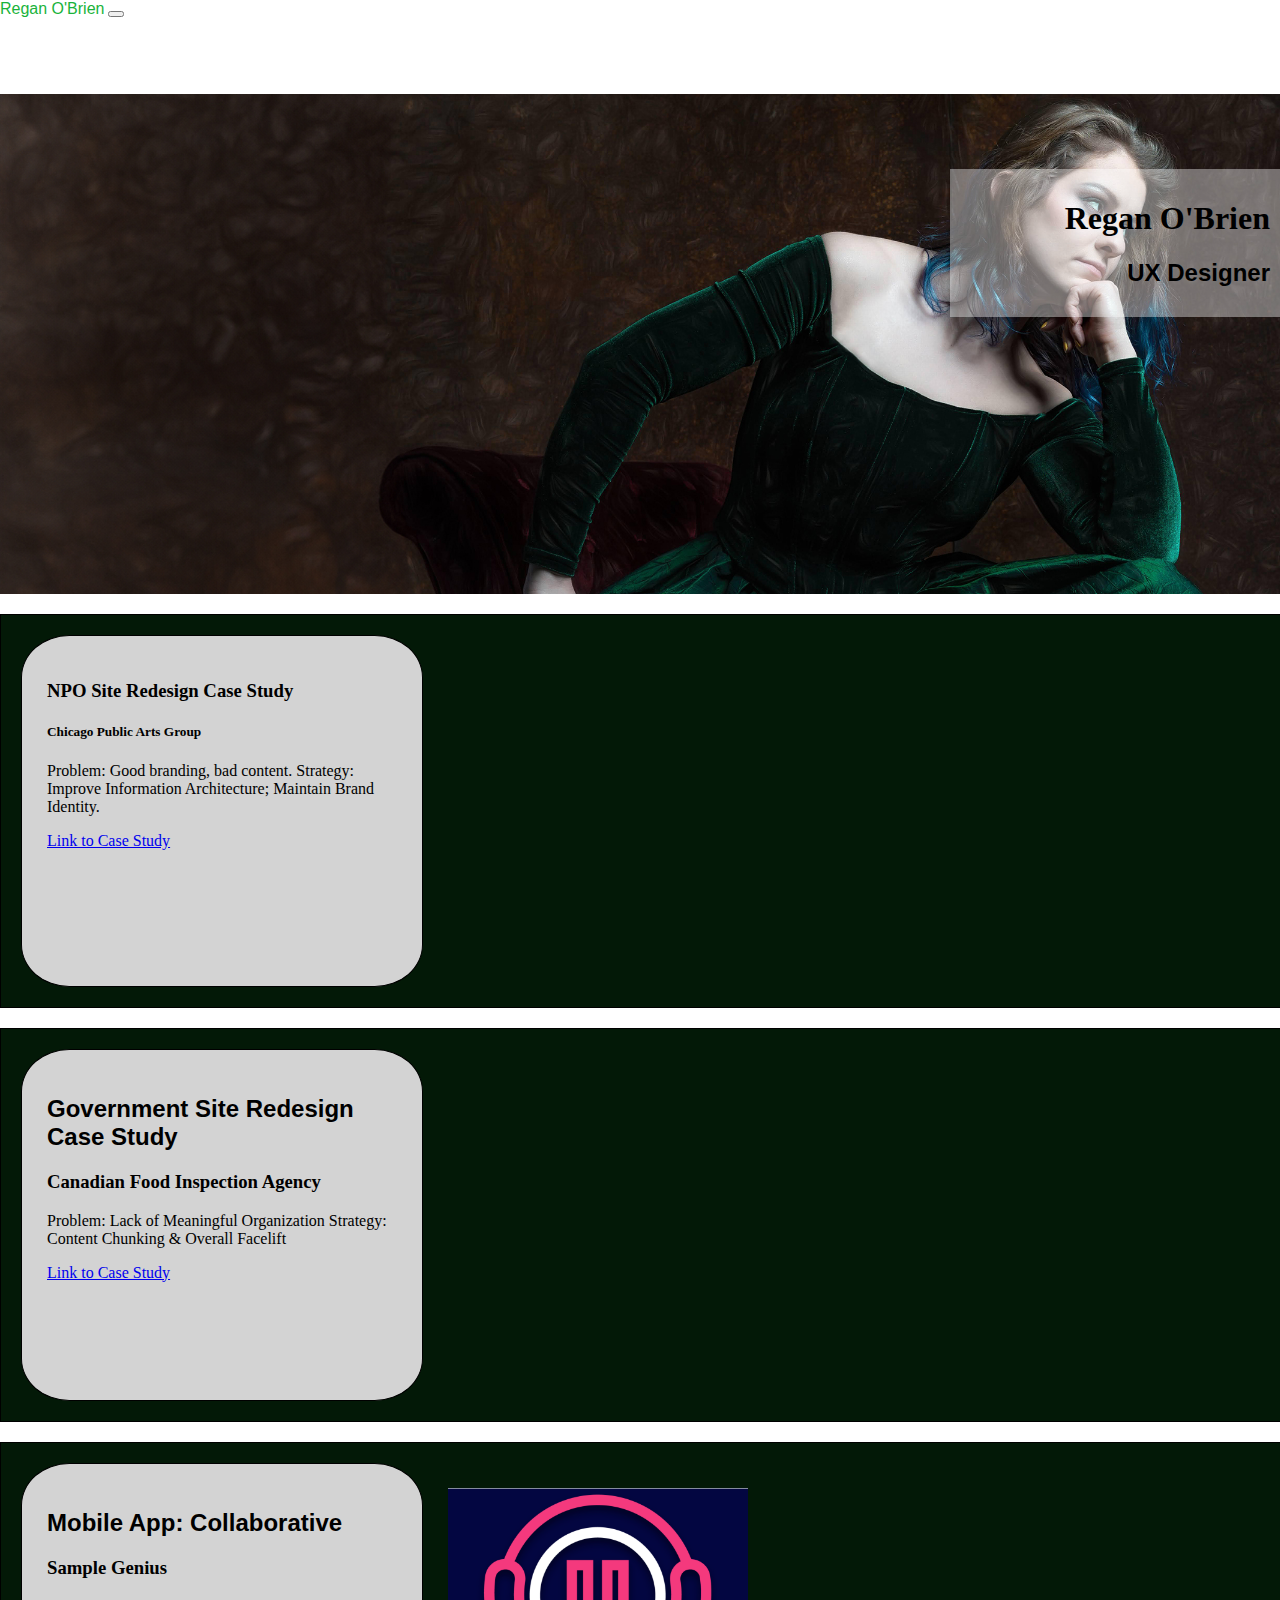
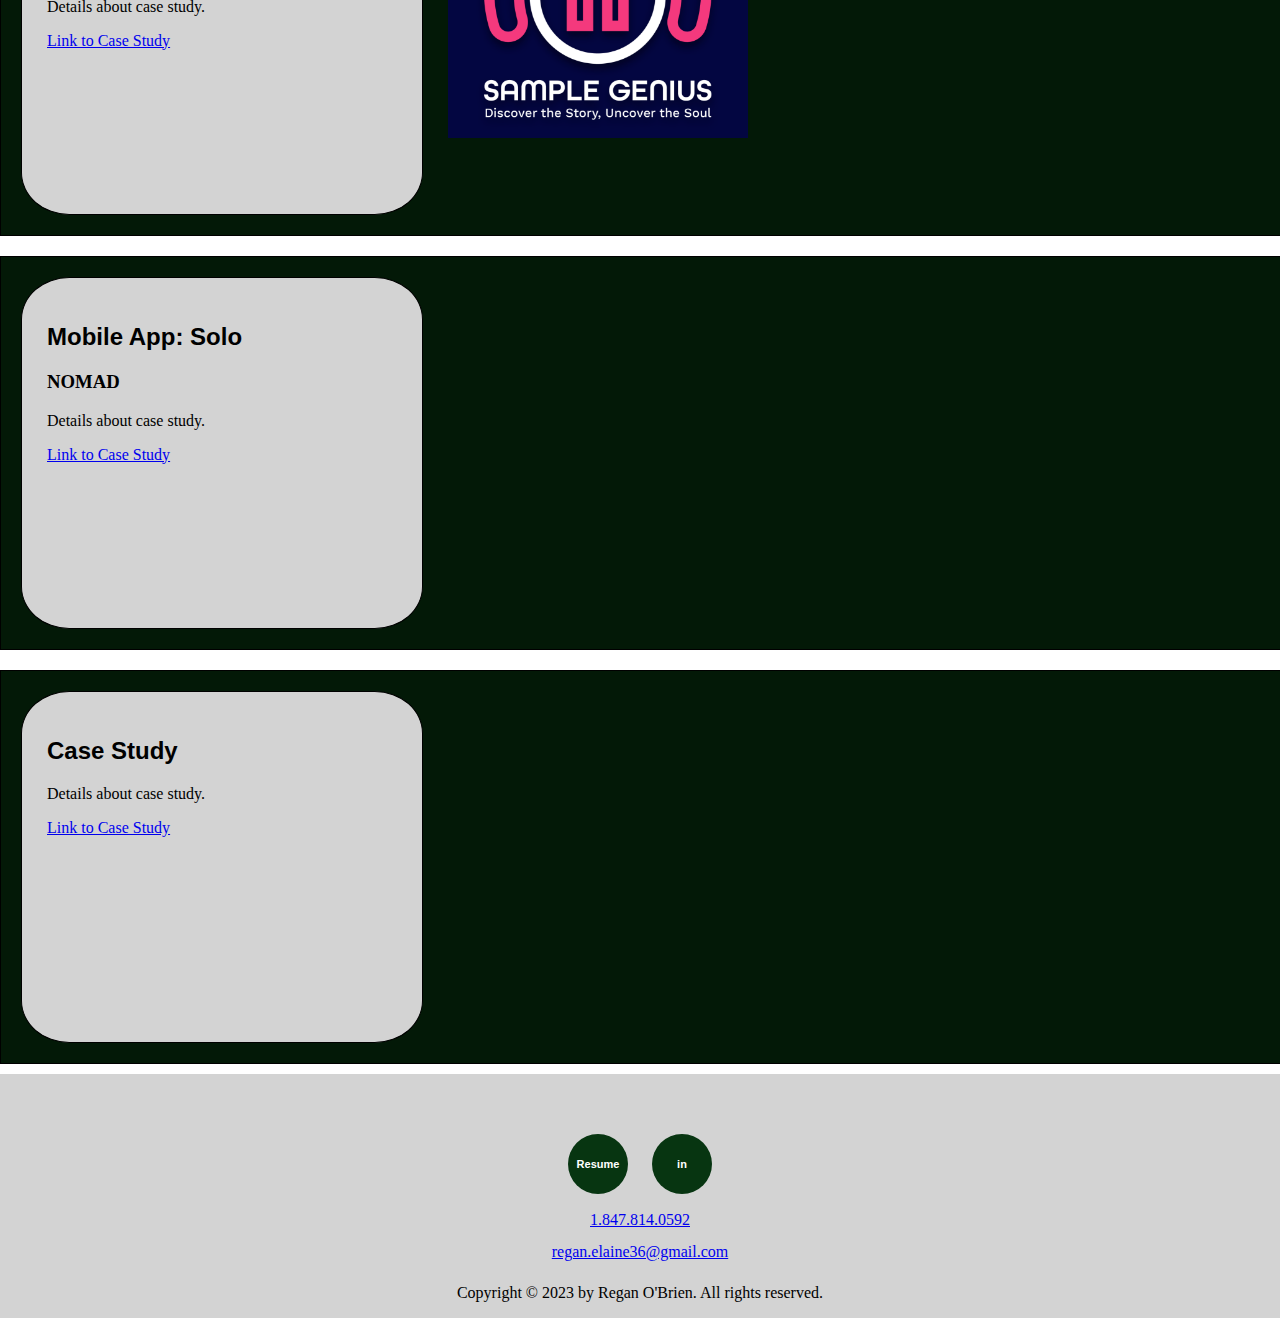
==== index.html @ 08042d66 "Third draft of portfolio" ====
<!DOCTYPE html>
<html>
    <head>
        <title>Regan O'Brien's Portfolio</title>
        <link rel="stylesheet" type="text/css" href="css/style.css">
        <link href="https://cdn.jsdelivr.net/npm/bootstrap@5.3.2/dist/css/bootstrap.min.css" rel="stylesheet" integrity="sha384-T3c6CoIi6uLrA9TneNEoa7RxnatzjcDSCmG1MXxSR1GAsXEV/Dwwykc2MPK8M2HN" crossorigin="anonymous">
    </head>
   <!--<header class="navigationHeader">
        <div class="container">
        <nav class="navBar">
            <div>
            <ul class="navButtons">
                <li>
                    <a href="index.html">Home</a>
                </li>
                <li>
                    <a href="aboutMe.html">About Me</a>
                </li>
                <li>
                    <a href="contactMe.html">Contact Me</a>  
                </li>
                <li>
                    <a href="makeupAndPainting.html">Makeup & Painting</a>
                </li>
            </ul>
            </div>
        
        </nav>
    </div>
    </header> -->
    <nav class="navbar navbar-expand-lg bg-body-tertiary">
  <div class="container-fluid">
    <a class="navbar-brand" href="index.html">Regan O'Brien</a>
    <button class="navbar-toggler" type="button" data-bs-toggle="collapse" data-bs-target="#navbarNavDropdown" aria-controls="navbarNavDropdown" aria-expanded="false" aria-label="Toggle navigation">
      <span class="navbar-toggler-icon"></span>
    </button>
    <div class="collapse navbar-collapse" id="navbarNavDropdown">
      <ul class="navbar-nav navMargin">
        <li class="nav-item">
          <a class="nav-link active" aria-current="page" href="index.html">Home</a>
        </li>
        <li class="nav-item">
          <a class="nav-link" href="aboutMe.html">About</a>
        </li>
        <li class="nav-item">
          <a class="nav-link" href="contactMe.html">Contact</a>
        </li>
        <li class="nav-item dropdown">
          <a class="nav-link dropdown-toggle" href="makeupAndPainting.html" role="button" data-bs-toggle="dropdown" aria-expanded="false">
            Creative Hobbies
          </a>
          <ul class="dropdown-menu">
            <li><a class="dropdown-item" href="makeupAndPainting.html">Makeup</a></li>
            <li><a class="dropdown-item" href="makeupAndPainting.html">Painting</a></li>
          </ul>
        </li>
      </ul>
    </div>
  </div>
</nav>
        <!-- White Name Box -->
        <div class="header">  
            <div class="headerWords">
          <h1>
            Regan O'Brien
          </h1> 
          <h2>
            UX Designer
          </h2> 
          </div>
        </div>
        
        <!--Body HTML-->
        <body>
        <div class="caseStudyAndImage">
            <div class="caseStudyWordSquare">
                <h3>
                    NPO Site Redesign Case Study
                </h3>
                <h5>
                    Chicago Public Arts Group
                </h5>
                <p> 
                    Problem: Good branding, bad content.
                    Strategy: Improve Information Architecture; Maintain Brand Identity.
                </p>
                <a href="caseStudy1.html">Link to Case Study</a>
            </div>
            <img> <!--Put case study image here -->
        </div>
        <div class="caseStudyAndImage">
            <img> <!--Put case study image here -->
            <div class="caseStudyWordSquare">
                <h2>
                    Government Site Redesign Case Study
                </h2>
                <h3>
                    Canadian Food Inspection Agency
                </h3>
                <p> 
                    Problem: Lack of Meaningful Organization
                    Strategy: Content Chunking & Overall Facelift
                </p>
                <a href="caseStudy2.html">Link to Case Study</a>
            </div>
        </div>
        <div class="caseStudyAndImage sampleGenius">
            <div class="caseStudyWordSquare">
                <h2>
                    Mobile App: Collaborative
                </h2>
                <h3>
                    Sample Genius
                </h3>
                <p> 
                    Details about case study.
                </p>
                <a href="caseStudy3.html">Link to Case Study</a>
            </div>
            <img class="sampleGeniusImage" src="images/caseStudyImages/SampleGenius.png"> <!--Case study image here -->
        </div>
        <div class="caseStudyAndImage">
            <div class="caseStudyWordSquare">
                <h2>
                    Mobile App: Solo
                </h2>
                <h3>
                    NOMAD
                </h3>
                <p> 
                    Details about case study.
                </p>
                <a href="#">Link to Case Study</a>
            </div>
            <img> <!--Put case study image here -->
        </div>
        <div class="caseStudyAndImage">
            <img> <!--Put case study image here -->
            <div class="caseStudyWordSquare">
                <h2>
                    Case Study
                </h2>
                <p> 
                    Details about case study.
                </p>
                <a href="#">Link to Case Study</a>
            </div>
        </div>
        <!--Footer HTML-->
        <div class="footer"> 
            <div>
                <a href="documents/resumeJan2024.pdf" target="_blank"><button class="button">Resume</button></a>
                <a href="https://www.linkedin.com/in/regan-obrien/" target="_blank"><button class="button">in</button></a>
            </div>
            <a class="footerLink" href="#">1.847.814.0592</a> 
            <a class="footerLink" href="mailto:regan.elaine36@gmail.com">regan.elaine36@gmail.com</a>
            <p>Copyright &copy; 2023 by Regan O'Brien. All rights reserved.</p>
        </div>
        <script src="js/index.js"></script>
        <script src="https://cdn.jsdelivr.net/npm/bootstrap@5.3.2/dist/js/bootstrap.bundle.min.js" integrity="sha384-C6RzsynM9kWDrMNeT87bh95OGNyZPhcTNXj1NW7RuBCsyN/o0jlpcV8Qyq46cDfL" crossorigin="anonymous"></script>
    </body>
</html>
---- css/style.css ----
body {
    padding: 0;
    margin: 0;
  }
  .button a {
    text-decoration: none;
    color: white;
  }
  .button {
    display: inline-block;
    background-color: #073511; /* green color */
    border: none;
    border-radius: 100%;
    color: #fff; /* Text color */
    text-align: center;
    text-decoration: none;
    font-size: 11px;
    font-weight: bold;
    box-shadow: none; /* Remove drop shadow */
    transition: background-color 0.3s ease-in-out;
    height: 60px;
    width: 60px;
    margin: 10px;
  }
  .button:hover {
    background-color: #1ab33b; /* lighter green on hover */
    cursor:pointer;
  }
  .header {
    height: 500px;
    background-image: url("../images/ReganThinker2.jpg");
    background-position: 0px 30px;
    background-size: cover;
    background-repeat: no-repeat;
    position: relative;
    background-attachment: fixed;
    display: flex;
  }
  .rightNav{
    margin-left: auto;
  }
  .headerWords {
    background-color: rgba(255 , 255, 255, 0.4);
    padding: 10px;
    width: 310px;
    position: absolute;
    top: 15%;
    right: 0%;
    text-align: right;
  }
  
  /* -------------Header Nav Bar ----------------*/
  .navigationHeader {
    position: fixed;
    padding-block: 15px;
    width: 100%;
    background-color: #031907;
    height: 30px;
    overflow: hidden;
    z-index: 4;
  }
   .container {
    display: flex;
    justify-content: space-between;
    align-items: center;
  }
  .navButtons {
    color: white;
    text-decoration: none;
    display: flex;
    justify-content: space-evenly;
  }
  nav ul {
    list-style: none;
    margin: 10px;
    padding: 0;
    display: flex;
  }
  nav li {
    margin-right: 25px;
    padding-left: 20px;
  }
  nav a {
    text-decoration: none;
    color: white;
    font-family: 'Franklin Gothic Medium', 'Arial Narrow', Arial, sans-serif;
  }
  nav a:hover {
    color: #1ab33b; /* lighter green on hover */
    cursor:pointer;
  }
  .navMargin {
    margin-bottom: 10px !important;
  }

  h2 {
    font-family: 'Franklin Gothic Medium', 'Arial Narrow', Arial, sans-serif;
  }
  /*--Smaller Hero Image on every other page besides home */
  .aboutMeHeader{
    height: 250px;
    background-image: url("../images/ReganThinker2.jpg");
    background-repeat: no-repeat;
    position: relative;
    background-position: -30px 30px;
    background-size: cover;
    background-attachment: fixed;
    margin-bottom: 30px;
  }
  /*------Work------- */
  .caseStudyWordSquare {
    height: 300px;
    width: 350px;
    border: 1px solid black;
    padding:25px;
    border-radius: 12%;
    background-color:lightgray;
  }
  
  .caseStudyAndImage {
    border: 1px solid black;
    padding: 20px;
    display:flex;
    background-color: #031907;
    margin-top: 20px;
    width: 100%;
  }
  .sampleGeniusImage {
    height: 250px;
    width: 300px;
    padding:25px
  }
  .navButtons {
    justify-content: center;
  }
  /*---About Me---- */
  .storyboardSquare {
    height: 250px;
    width: 250px;
    border: 1px solid black;
    padding:25px;
  }
  .storyboard {
    display: grid;
    grid-template-areas: "1 2 3" "4 5 6";
  }
  
  .spacer{
    height: 30px;
  }
  /*---Footer--- */
  .footer {
    align-items: center;
    display: flex;
    flex-direction: column;
    background-color: lightgray;
    margin-top: 10px;
    padding-top: 50px;
  }
  .footerLink {
    padding:7px;
  }
  
  /* ------------Makeup and Painging Page ----------*/
  .makeupPictures img {
height: 200px;
}

.paintingPictures img {
height:200px
}
.mpParagraph {
  margin: auto;
  margin-left: 30px;
  padding: 10px;
}
.makeupPictures {
  display: grid;
  grid-template-areas: "1 2 3 4" "5 6 7 8" "9 10 11 12";
  margin-left: 30px;
}
.paintingPictures {
  display: grid;
  grid-template-areas: "1 2 3" "4 5 6" "7 8 9" "10";
  grid-template-columns: 3fr 3fr 3fr;
  margin-left: 30px;
}
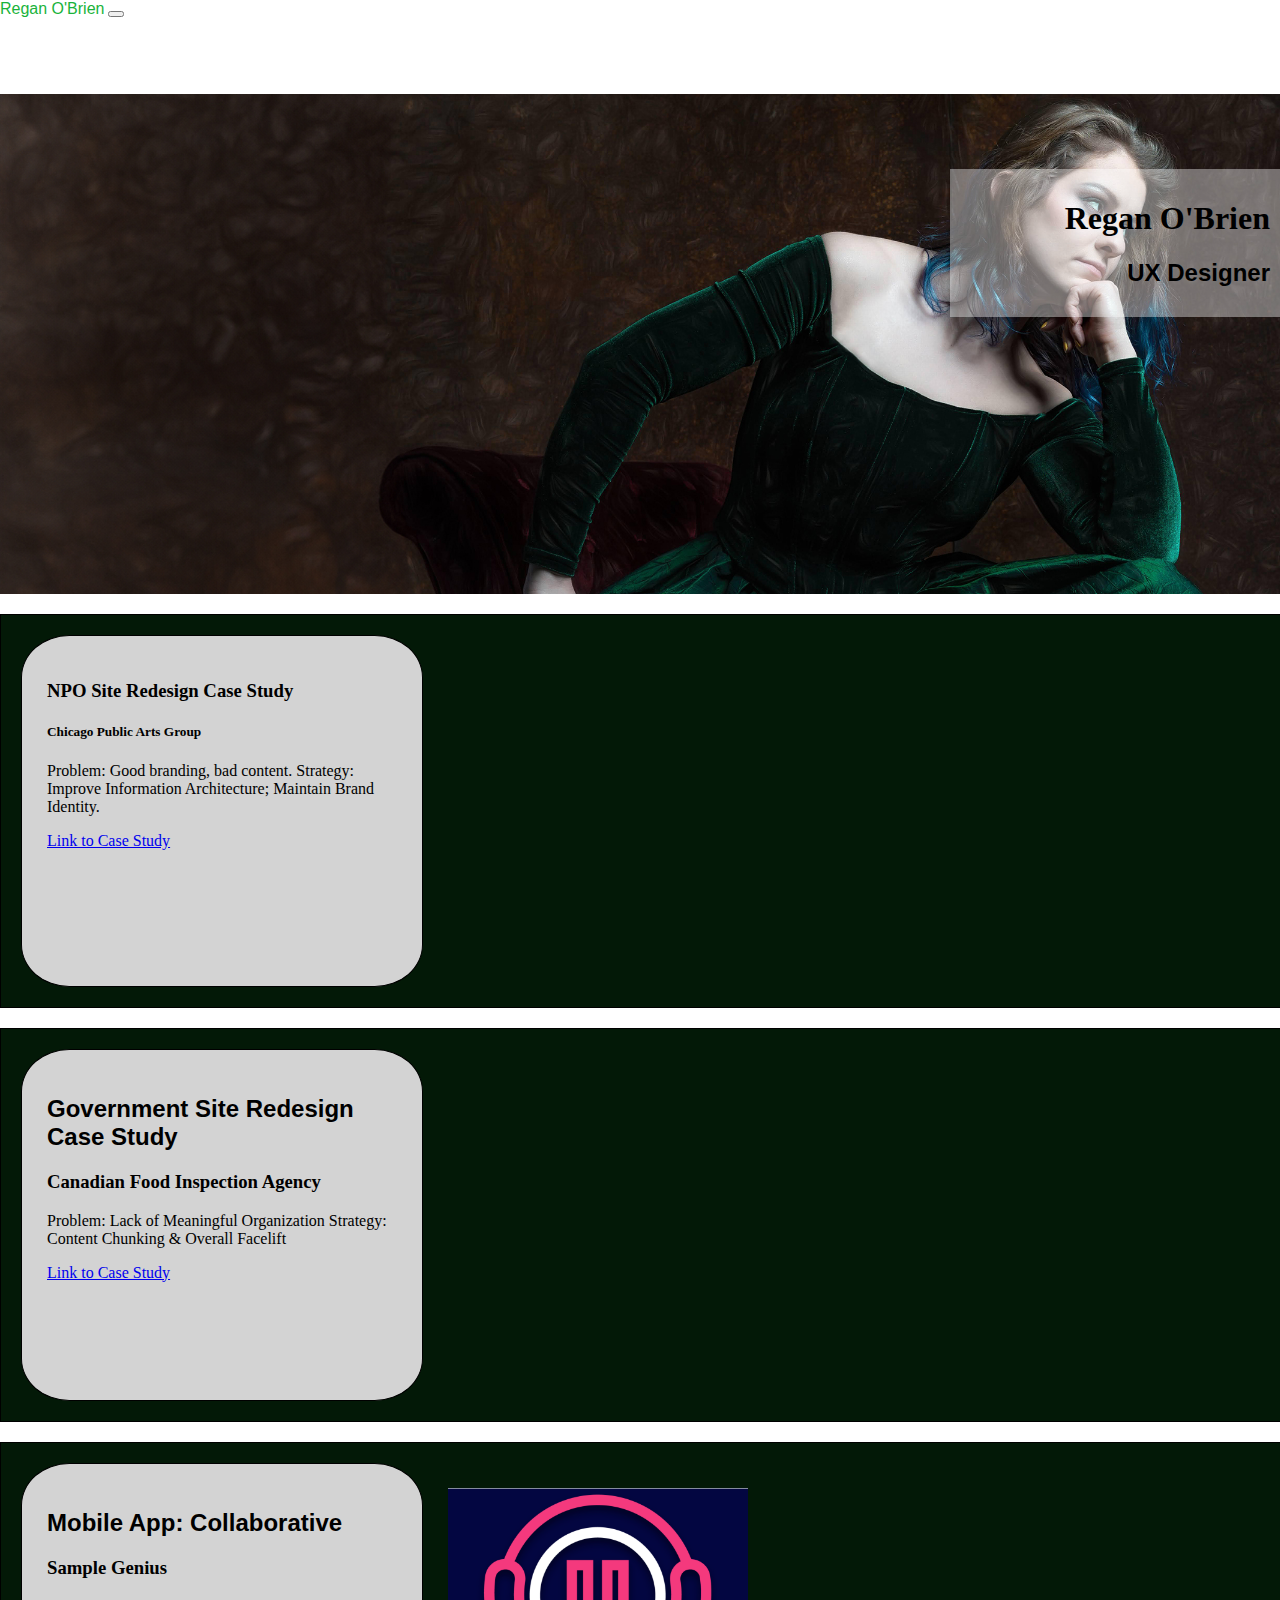
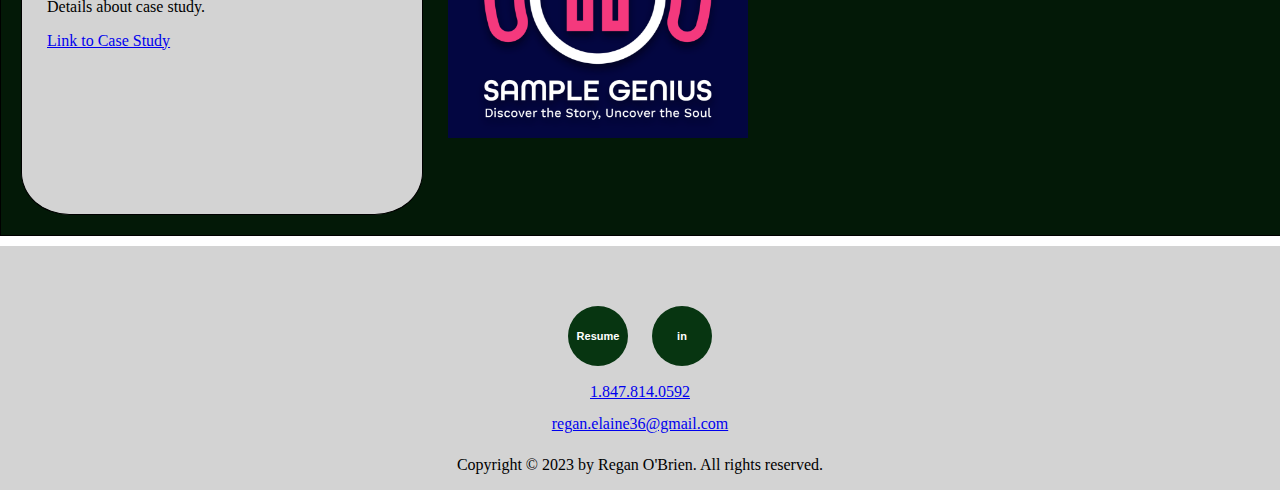
==== commit bdd0b3f2: "Jan 18 Hw 19" ====
--- a/index.html
+++ b/index.html
@@ -51,7 +51,7 @@
           </a>
           <ul class="dropdown-menu">
             <li><a class="dropdown-item" href="makeupAndPainting.html">Makeup</a></li>
-            <li><a class="dropdown-item" href="makeupAndPainting.html">Painting</a></li>
+            <li><a class="dropdown-item paintingLink" href="makeupAndPainting.html/#painting/">Painting</a></li>
           </ul>
         </li>
       </ul>
@@ -101,7 +101,8 @@
                     Problem: Lack of Meaningful Organization
                     Strategy: Content Chunking & Overall Facelift
                 </p>
-                <a href="caseStudy2.html">Link to Case Study</a>
+                <!--<a href="caseStudy2.html">Link to Case Study</a>-->
+                <a href="#caseStudy">Link to Case Study</a>
             </div>
         </div>
         <div class="caseStudyAndImage sampleGenius">
@@ -119,36 +120,9 @@
             </div>
             <img class="sampleGeniusImage" src="images/caseStudyImages/SampleGenius.png"> <!--Case study image here -->
         </div>
-        <div class="caseStudyAndImage">
-            <div class="caseStudyWordSquare">
-                <h2>
-                    Mobile App: Solo
-                </h2>
-                <h3>
-                    NOMAD
-                </h3>
-                <p> 
-                    Details about case study.
-                </p>
-                <a href="#">Link to Case Study</a>
-            </div>
-            <img> <!--Put case study image here -->
-        </div>
-        <div class="caseStudyAndImage">
-            <img> <!--Put case study image here -->
-            <div class="caseStudyWordSquare">
-                <h2>
-                    Case Study
-                </h2>
-                <p> 
-                    Details about case study.
-                </p>
-                <a href="#">Link to Case Study</a>
-            </div>
-        </div>
         <!--Footer HTML-->
         <div class="footer"> 
-            <div>
+            <div id="caseStudy">
                 <a href="documents/resumeJan2024.pdf" target="_blank"><button class="button">Resume</button></a>
                 <a href="https://www.linkedin.com/in/regan-obrien/" target="_blank"><button class="button">in</button></a>
             </div>
@@ -156,6 +130,7 @@
             <a class="footerLink" href="mailto:regan.elaine36@gmail.com">regan.elaine36@gmail.com</a>
             <p>Copyright &copy; 2023 by Regan O'Brien. All rights reserved.</p>
         </div>
+        <script src="https://ajax.googleapis.com/ajax/libs/jquery/3.7.1/jquery.min.js"></script>
         <script src="js/index.js"></script>
         <script src="https://cdn.jsdelivr.net/npm/bootstrap@5.3.2/dist/js/bootstrap.bundle.min.js" integrity="sha384-C6RzsynM9kWDrMNeT87bh95OGNyZPhcTNXj1NW7RuBCsyN/o0jlpcV8Qyq46cDfL" crossorigin="anonymous"></script>
     </body>
